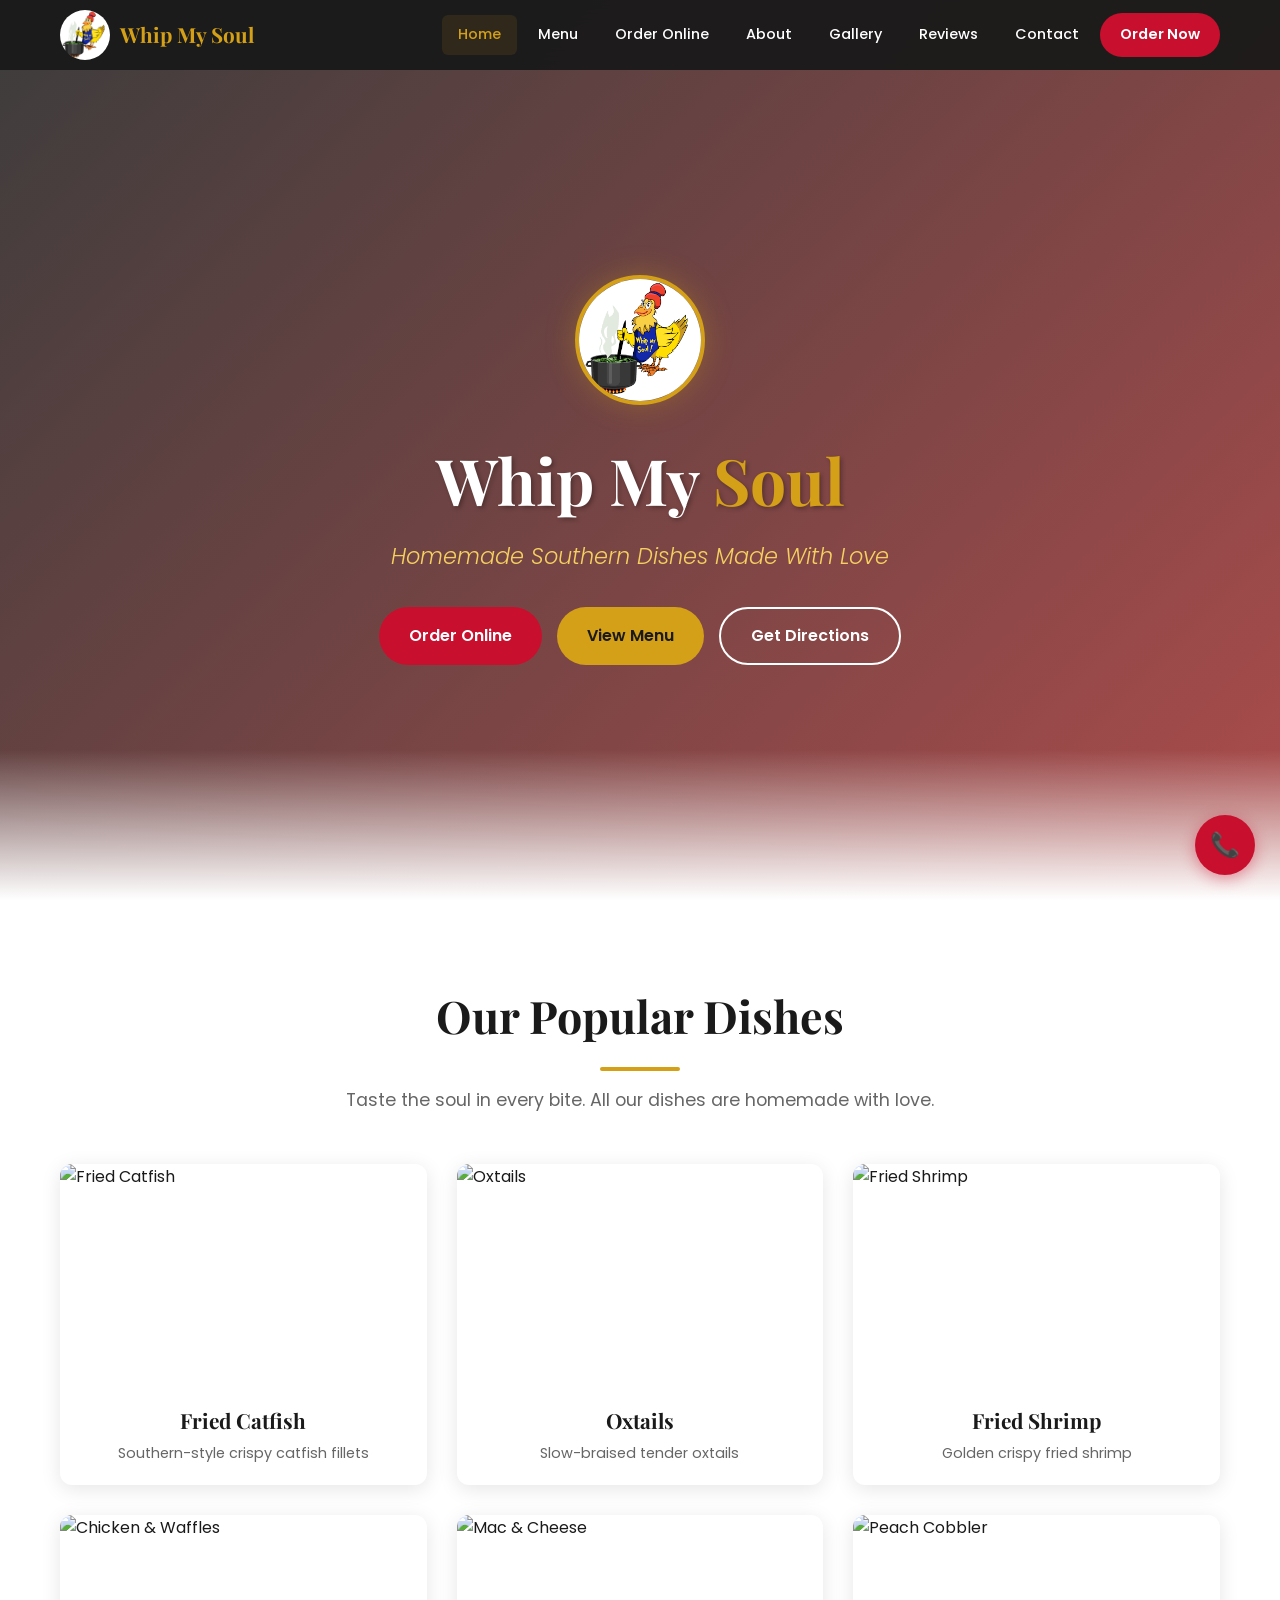
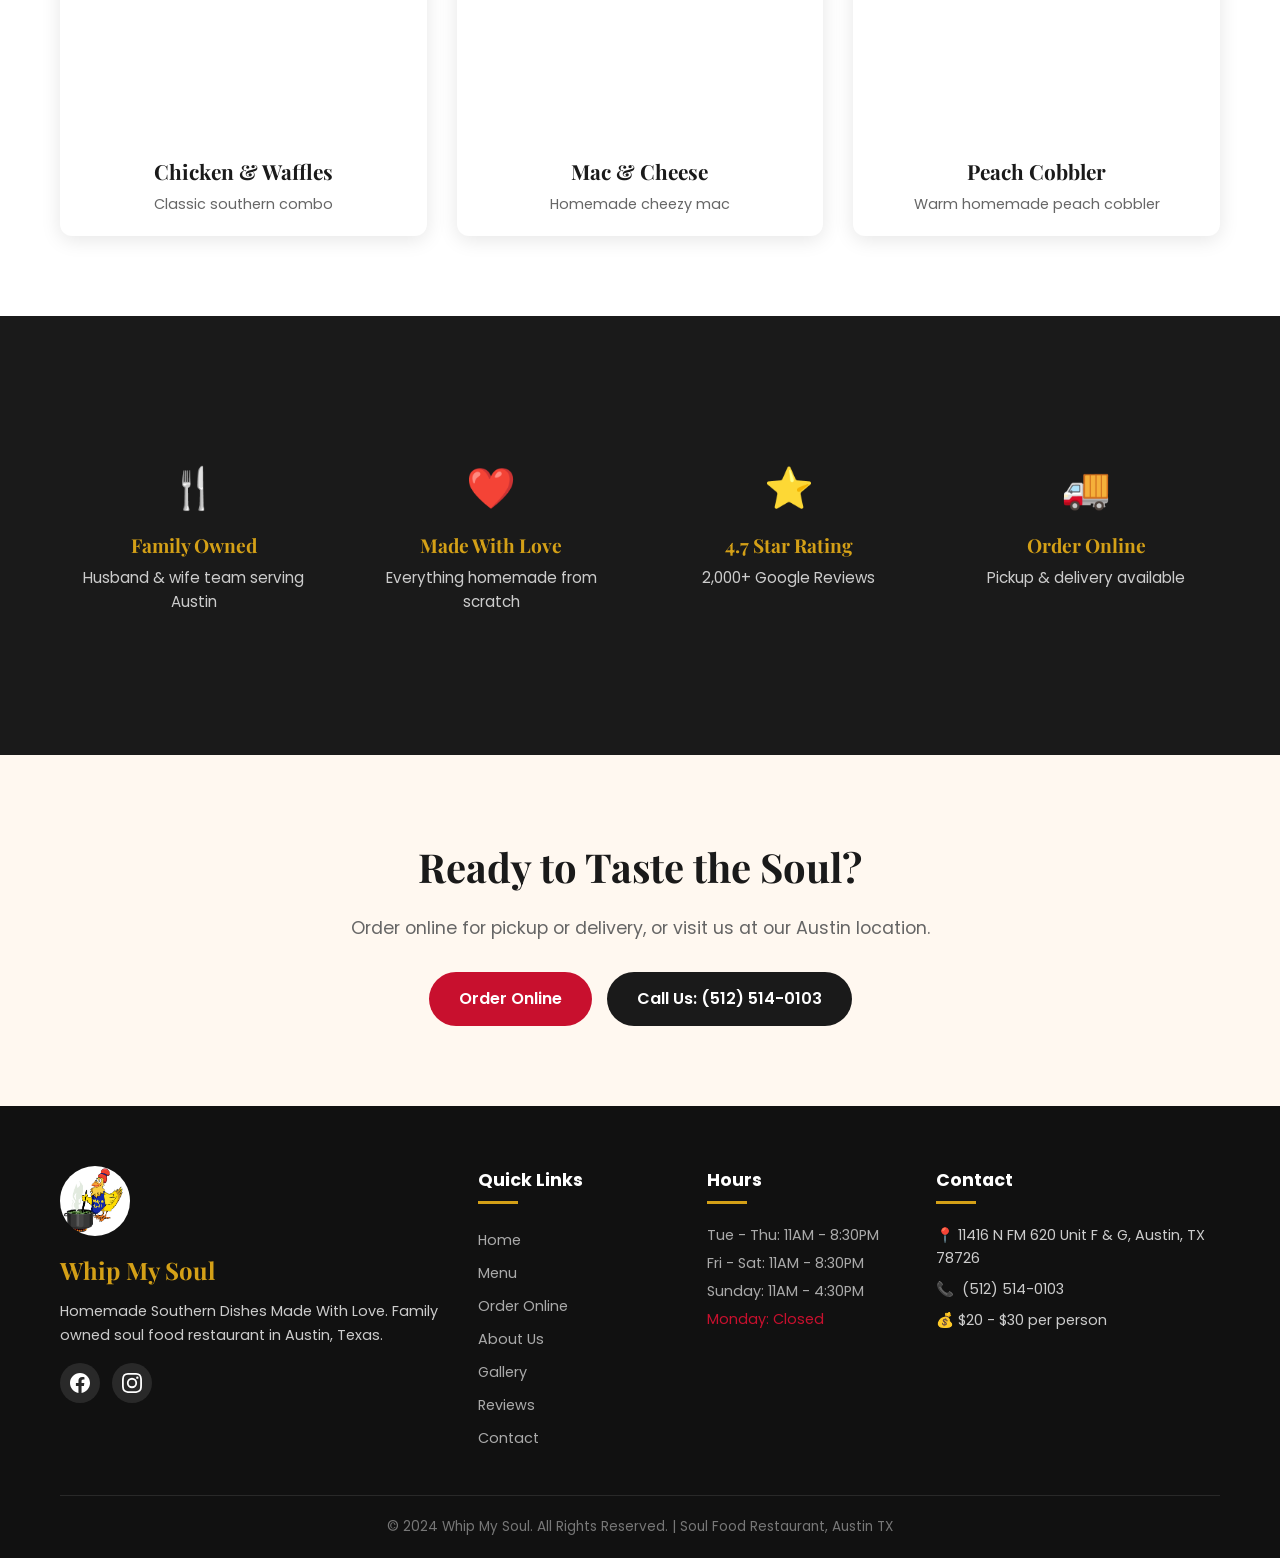
==== index.html @ dd16f3d1 "feat: Complete Whip My Soul restaurant website - Home page with hero section, popular dishes, CTAs -" ====
<!DOCTYPE html>
<html lang="en">
<head>
  <meta charset="UTF-8">
  <meta name="viewport" content="width=device-width, initial-scale=1.0">
  <meta name="description" content="Whip My Soul - Homemade Southern Dishes Made With Love. Family owned soul food restaurant in Austin, TX. Catfish, fried chicken, oxtails, and more.">
  <meta name="keywords" content="soul food, Austin TX, southern food, catfish, fried chicken, oxtails, restaurant, comfort food">
  <meta name="author" content="Whip My Soul">
  <meta property="og:title" content="Whip My Soul - Soul Food Restaurant">
  <meta property="og:description" content="Homemade Southern Dishes Made With Love. Family owned soul food restaurant in Austin, TX.">
  <meta property="og:type" content="restaurant">
  <title>Whip My Soul | Homemade Southern Dishes Made With Love</title>
  <link rel="icon" type="image/png" href="favicon.png">
  <link href="https://fonts.googleapis.com/css2?family=Playfair+Display:wght@400;600;700&family=Poppins:wght@300;400;500;600;700&display=swap" rel="stylesheet">
  <link rel="stylesheet" href="css/style.css">
</head>
<body>

  <!-- Loading Screen -->
  <div class="loading-screen">
    <img src="images/logo.png" alt="Whip My Soul">
    <p>Whip My Soul</p>
  </div>

  <!-- Navigation -->
  <nav class="navbar">
    <div class="nav-container">
      <a href="index.html" class="nav-logo">
        <img src="images/logo.png" alt="Whip My Soul Logo">
        <span>Whip My Soul</span>
      </a>
      <div class="nav-links">
        <a href="index.html" class="active">Home</a>
        <a href="menu.html">Menu</a>
        <a href="order.html">Order Online</a>
        <a href="about.html">About</a>
        <a href="gallery.html">Gallery</a>
        <a href="reviews.html">Reviews</a>
        <a href="contact.html">Contact</a>
        <a href="order.html" class="nav-order-btn">Order Now</a>
      </div>
      <div class="mobile-toggle">
        <span></span>
        <span></span>
        <span></span>
      </div>
    </div>
  </nav>

  <!-- Hero Section -->
  <section class="hero">
    <div class="hero-content">
      <img src="images/logo.png" alt="Whip My Soul Logo" class="hero-logo">
      <h1>Whip My <span class="accent">Soul</span></h1>
      <p class="tagline">Homemade Southern Dishes Made With Love</p>
      <div class="hero-buttons">
        <a href="order.html" class="btn btn-primary">Order Online</a>
        <a href="menu.html" class="btn btn-gold">View Menu</a>
        <a href="https://maps.google.com/?q=11416+N+FM+620+Unit+F+and+G+Austin+TX+78726" target="_blank" rel="noopener" class="btn btn-outline">Get Directions</a>
      </div>
    </div>
  </section>

  <!-- Popular Dishes -->
  <section class="section">
    <div class="container">
      <div class="section-header">
        <h2>Our Popular Dishes</h2>
        <div class="divider"></div>
        <p>Taste the soul in every bite. All our dishes are homemade with love.</p>
      </div>
      <div class="dishes-grid">
        <div class="dish-card">
          <div class="dish-card-img-wrapper">
            <img src="https://images.unsplash.com/photo-1567620905732-2d1ec7ab7445?w=600&q=80" alt="Fried Catfish" class="dish-card-img">
          </div>
          <div class="dish-card-body">
            <h3>Fried Catfish</h3>
            <p>Southern-style crispy catfish fillets</p>
          </div>
        </div>
        <div class="dish-card">
          <div class="dish-card-img-wrapper">
            <img src="https://images.unsplash.com/photo-1544025162-d76694265947?w=600&q=80" alt="Oxtails" class="dish-card-img">
          </div>
          <div class="dish-card-body">
            <h3>Oxtails</h3>
            <p>Slow-braised tender oxtails</p>
          </div>
        </div>
        <div class="dish-card">
          <div class="dish-card-img-wrapper">
            <img src="https://images.unsplash.com/photo-1565680018434-b513d5e5fd47?w=600&q=80" alt="Fried Shrimp" class="dish-card-img">
          </div>
          <div class="dish-card-body">
            <h3>Fried Shrimp</h3>
            <p>Golden crispy fried shrimp</p>
          </div>
        </div>
        <div class="dish-card">
          <div class="dish-card-img-wrapper">
            <img src="https://images.unsplash.com/photo-1562967914-608f82629710?w=600&q=80" alt="Chicken & Waffles" class="dish-card-img">
          </div>
          <div class="dish-card-body">
            <h3>Chicken & Waffles</h3>
            <p>Classic southern combo</p>
          </div>
        </div>
        <div class="dish-card">
          <div class="dish-card-img-wrapper">
            <img src="https://images.unsplash.com/photo-1598515214211-89d3c73ae83b?w=600&q=80" alt="Mac & Cheese" class="dish-card-img">
          </div>
          <div class="dish-card-body">
            <h3>Mac & Cheese</h3>
            <p>Homemade cheezy mac</p>
          </div>
        </div>
        <div class="dish-card">
          <div class="dish-card-img-wrapper">
            <img src="https://images.unsplash.com/photo-1568571780765-9276ac8b75a2?w=600&q=80" alt="Peach Cobbler" class="dish-card-img">
          </div>
          <div class="dish-card-body">
            <h3>Peach Cobbler</h3>
            <p>Warm homemade peach cobbler</p>
          </div>
        </div>
      </div>
    </div>
  </section>

  <!-- Info Bar -->
  <section class="section section-dark">
    <div class="container">
      <div class="info-bar">
        <div class="info-item">
          <div class="icon">&#127860;</div>
          <h3>Family Owned</h3>
          <p>Husband & wife team serving Austin</p>
        </div>
        <div class="info-item">
          <div class="icon">&#10084;&#65039;</div>
          <h3>Made With Love</h3>
          <p>Everything homemade from scratch</p>
        </div>
        <div class="info-item">
          <div class="icon">&#11088;</div>
          <h3>4.7 Star Rating</h3>
          <p>2,000+ Google Reviews</p>
        </div>
        <div class="info-item">
          <div class="icon">&#128666;</div>
          <h3>Order Online</h3>
          <p>Pickup & delivery available</p>
        </div>
      </div>
    </div>
  </section>

  <!-- CTA Section -->
  <section class="section section-cream" style="text-align: center;">
    <div class="container">
      <h2 style="font-family: var(--font-heading); font-size: 2.5rem; margin-bottom: 15px;">Ready to Taste the Soul?</h2>
      <p style="color: var(--gray); font-size: 1.1rem; margin-bottom: 30px; max-width: 600px; margin-left:auto; margin-right:auto;">Order online for pickup or delivery, or visit us at our Austin location.</p>
      <div style="display: flex; gap: 15px; justify-content: center; flex-wrap: wrap;">
        <a href="order.html" class="btn btn-primary">Order Online</a>
        <a href="tel:+15125140103" class="btn btn-dark">Call Us: (512) 514-0103</a>
      </div>
    </div>
  </section>

  <!-- Footer -->
  <footer class="footer">
    <div class="container">
      <div class="footer-grid">
        <div class="footer-brand">
          <img src="images/logo.png" alt="Whip My Soul Logo">
          <h3>Whip My Soul</h3>
          <p>Homemade Southern Dishes Made With Love. Family owned soul food restaurant in Austin, Texas.</p>
          <div class="social-links">
            <a href="https://facebook.com" target="_blank" rel="noopener" aria-label="Facebook">
              <svg width="20" height="20" viewBox="0 0 24 24" fill="currentColor"><path d="M24 12.073c0-6.627-5.373-12-12-12s-12 5.373-12 12c0 5.99 4.388 10.954 10.125 11.854v-8.385H7.078v-3.47h3.047V9.43c0-3.007 1.792-4.669 4.533-4.669 1.312 0 2.686.235 2.686.235v2.953H15.83c-1.491 0-1.956.925-1.956 1.874v2.25h3.328l-.532 3.47h-2.796v8.385C19.612 23.027 24 18.062 24 12.073z"/></svg>
            </a>
            <a href="https://instagram.com" target="_blank" rel="noopener" aria-label="Instagram">
              <svg width="20" height="20" viewBox="0 0 24 24" fill="currentColor"><path d="M12 2.163c3.204 0 3.584.012 4.85.07 3.252.148 4.771 1.691 4.919 4.919.058 1.265.069 1.645.069 4.849 0 3.205-.012 3.584-.069 4.849-.149 3.225-1.664 4.771-4.919 4.919-1.266.058-1.644.07-4.85.07-3.204 0-3.584-.012-4.849-.07-3.26-.149-4.771-1.699-4.919-4.92-.058-1.265-.07-1.644-.07-4.849 0-3.204.013-3.583.07-4.849.149-3.227 1.664-4.771 4.919-4.919 1.266-.057 1.645-.069 4.849-.069zM12 0C8.741 0 8.333.014 7.053.072 2.695.272.273 2.69.073 7.052.014 8.333 0 8.741 0 12c0 3.259.014 3.668.072 4.948.2 4.358 2.618 6.78 6.98 6.98C8.333 23.986 8.741 24 12 24c3.259 0 3.668-.014 4.948-.072 4.354-.2 6.782-2.618 6.979-6.98.059-1.28.073-1.689.073-4.948 0-3.259-.014-3.667-.072-4.947-.196-4.354-2.617-6.78-6.979-6.98C15.668.014 15.259 0 12 0zm0 5.838a6.162 6.162 0 100 12.324 6.162 6.162 0 000-12.324zM12 16a4 4 0 110-8 4 4 0 010 8zm6.406-11.845a1.44 1.44 0 100 2.881 1.44 1.44 0 000-2.881z"/></svg>
            </a>
          </div>
        </div>
        <div>
          <h4>Quick Links</h4>
          <div class="footer-links">
            <a href="index.html">Home</a>
            <a href="menu.html">Menu</a>
            <a href="order.html">Order Online</a>
            <a href="about.html">About Us</a>
            <a href="gallery.html">Gallery</a>
            <a href="reviews.html">Reviews</a>
            <a href="contact.html">Contact</a>
          </div>
        </div>
        <div>
          <h4>Hours</h4>
          <div class="footer-links">
            <p style="color:#aaa;font-size:0.9rem;margin-bottom:5px;">Tue - Thu: 11AM - 8:30PM</p>
            <p style="color:#aaa;font-size:0.9rem;margin-bottom:5px;">Fri - Sat: 11AM - 8:30PM</p>
            <p style="color:#aaa;font-size:0.9rem;margin-bottom:5px;">Sunday: 11AM - 4:30PM</p>
            <p style="color:var(--primary);font-size:0.9rem;">Monday: Closed</p>
          </div>
        </div>
        <div class="footer-contact">
          <h4>Contact</h4>
          <p>&#128205; 11416 N FM 620 Unit F &amp; G, Austin, TX 78726</p>
          <p>&#128222; <a href="tel:+15125140103">(512) 514-0103</a></p>
          <p>&#128176; $20 - $30 per person</p>
        </div>
      </div>
      <div class="footer-bottom">
        <p>&copy; 2024 Whip My Soul. All Rights Reserved. | Soul Food Restaurant, Austin TX</p>
      </div>
    </div>
  </footer>

  <!-- Click to Call -->
  <a href="tel:+15125140103" class="click-to-call" aria-label="Call us">
    &#128222;
  </a>

  <script src="js/main.js"></script>
</body>
</html>
---- css/style.css ----
/* ===== CSS Variables ===== */
:root {
  --primary: #C8102E;
  --primary-dark: #8B0000;
  --gold: #D4A017;
  --gold-light: #F5D060;
  --dark: #1a1a1a;
  --dark-bg: #111;
  --cream: #FFF8F0;
  --white: #ffffff;
  --gray: #666;
  --gray-light: #f5f5f5;
  --shadow: 0 4px 20px rgba(0,0,0,0.1);
  --shadow-lg: 0 8px 40px rgba(0,0,0,0.15);
  --radius: 12px;
  --transition: all 0.3s ease;
  --font-heading: 'Playfair Display', Georgia, serif;
  --font-body: 'Poppins', Arial, sans-serif;
}

/* ===== Reset ===== */
*, *::before, *::after {
  margin: 0;
  padding: 0;
  box-sizing: border-box;
}

html {
  scroll-behavior: smooth;
  font-size: 16px;
}

body {
  font-family: var(--font-body);
  color: var(--dark);
  background: var(--white);
  line-height: 1.6;
  overflow-x: hidden;
}

a {
  text-decoration: none;
  color: inherit;
  transition: var(--transition);
}

ul { list-style: none; }
img { max-width: 100%; height: auto; display: block; }

.container {
  max-width: 1200px;
  margin: 0 auto;
  padding: 0 20px;
}

/* ===== Loading Screen ===== */
.loading-screen {
  position: fixed;
  top: 0; left: 0;
  width: 100%; height: 100%;
  background: var(--dark);
  display: flex;
  flex-direction: column;
  align-items: center;
  justify-content: center;
  z-index: 10000;
  transition: opacity 0.5s ease, visibility 0.5s ease;
}

.loading-screen.hidden {
  opacity: 0;
  visibility: hidden;
}

.loading-screen img {
  width: 120px;
  height: 120px;
  object-fit: contain;
  animation: pulse 1.5s ease-in-out infinite;
  border-radius: 50%;
}

.loading-screen p {
  color: var(--gold);
  font-family: var(--font-heading);
  font-size: 1.5rem;
  margin-top: 1rem;
}

@keyframes pulse {
  0%, 100% { transform: scale(1); opacity: 1; }
  50% { transform: scale(1.1); opacity: 0.8; }
}

/* ===== Navigation ===== */
.navbar {
  position: fixed;
  top: 0; left: 0;
  width: 100%;
  z-index: 1000;
  background: rgba(26, 26, 26, 0.95);
  backdrop-filter: blur(10px);
  padding: 0;
  transition: var(--transition);
}

.navbar.scrolled {
  box-shadow: 0 2px 20px rgba(0,0,0,0.3);
}

.nav-container {
  max-width: 1200px;
  margin: 0 auto;
  padding: 0 20px;
  display: flex;
  align-items: center;
  justify-content: space-between;
  height: 70px;
}

.nav-logo {
  display: flex;
  align-items: center;
  gap: 10px;
}

.nav-logo img {
  width: 50px;
  height: 50px;
  border-radius: 50%;
  object-fit: cover;
}

.nav-logo span {
  font-family: var(--font-heading);
  font-size: 1.3rem;
  color: var(--gold);
  font-weight: 700;
}

.nav-links {
  display: flex;
  align-items: center;
  gap: 5px;
}

.nav-links a {
  color: var(--white);
  padding: 8px 16px;
  font-size: 0.9rem;
  font-weight: 500;
  border-radius: 6px;
  transition: var(--transition);
}

.nav-links a:hover,
.nav-links a.active {
  color: var(--gold);
  background: rgba(212, 160, 23, 0.1);
}

.nav-order-btn {
  background: var(--primary) !important;
  color: var(--white) !important;
  padding: 10px 20px !important;
  border-radius: 25px !important;
  font-weight: 600 !important;
}

.nav-order-btn:hover {
  background: var(--primary-dark) !important;
  transform: translateY(-2px);
}

.mobile-toggle {
  display: none;
  flex-direction: column;
  gap: 5px;
  cursor: pointer;
  padding: 5px;
  z-index: 1001;
}

.mobile-toggle span {
  width: 25px;
  height: 3px;
  background: var(--white);
  border-radius: 3px;
  transition: var(--transition);
}

.mobile-toggle.active span:nth-child(1) {
  transform: rotate(45deg) translate(5px, 6px);
}

.mobile-toggle.active span:nth-child(2) {
  opacity: 0;
}

.mobile-toggle.active span:nth-child(3) {
  transform: rotate(-45deg) translate(5px, -6px);
}

/* ===== Hero Section ===== */
.hero {
  position: relative;
  min-height: 100vh;
  display: flex;
  align-items: center;
  justify-content: center;
  text-align: center;
  background: linear-gradient(135deg, rgba(26,26,26,0.85) 0%, rgba(139,0,0,0.7) 100%),
    url('https://images.unsplash.com/photo-1504674900247-0877df9cc836?w=1920&q=80') center/cover no-repeat;
  color: var(--white);
  padding: 120px 20px 80px;
}

.hero::before {
  content: '';
  position: absolute;
  bottom: 0; left: 0;
  width: 100%; height: 150px;
  background: linear-gradient(transparent, var(--white));
}

.hero-content {
  position: relative;
  z-index: 1;
  max-width: 800px;
}

.hero-logo {
  width: 130px;
  height: 130px;
  border-radius: 50%;
  object-fit: cover;
  margin: 0 auto 1.5rem;
  border: 4px solid var(--gold);
  box-shadow: 0 0 30px rgba(212, 160, 23, 0.3);
}

.hero h1 {
  font-family: var(--font-heading);
  font-size: 4rem;
  font-weight: 700;
  margin-bottom: 0.5rem;
  text-shadow: 2px 2px 4px rgba(0,0,0,0.3);
}

.hero h1 .accent {
  color: var(--gold);
}

.hero .tagline {
  font-size: 1.4rem;
  color: var(--gold-light);
  font-style: italic;
  margin-bottom: 2rem;
  font-weight: 300;
}

.hero-buttons {
  display: flex;
  gap: 15px;
  justify-content: center;
  flex-wrap: wrap;
}

/* ===== Buttons ===== */
.btn {
  display: inline-flex;
  align-items: center;
  gap: 8px;
  padding: 14px 30px;
  border-radius: 50px;
  font-weight: 600;
  font-size: 1rem;
  cursor: pointer;
  transition: var(--transition);
  border: none;
  font-family: var(--font-body);
}

.btn-primary {
  background: var(--primary);
  color: var(--white);
}

.btn-primary:hover {
  background: var(--primary-dark);
  transform: translateY(-3px);
  box-shadow: 0 6px 20px rgba(200, 16, 46, 0.4);
}

.btn-gold {
  background: var(--gold);
  color: var(--dark);
}

.btn-gold:hover {
  background: var(--gold-light);
  transform: translateY(-3px);
  box-shadow: 0 6px 20px rgba(212, 160, 23, 0.4);
}

.btn-outline {
  background: transparent;
  color: var(--white);
  border: 2px solid var(--white);
}

.btn-outline:hover {
  background: var(--white);
  color: var(--dark);
  transform: translateY(-3px);
}

.btn-dark {
  background: var(--dark);
  color: var(--white);
}

.btn-dark:hover {
  background: #333;
  transform: translateY(-3px);
}

/* ===== Section Styles ===== */
.section {
  padding: 80px 0;
}

.section-dark {
  background: var(--dark);
  color: var(--white);
}

.section-cream {
  background: var(--cream);
}

.section-header {
  text-align: center;
  margin-bottom: 50px;
}

.section-header h2 {
  font-family: var(--font-heading);
  font-size: 2.8rem;
  margin-bottom: 0.5rem;
  color: var(--dark);
}

.section-dark .section-header h2 {
  color: var(--white);
}

.section-header .divider {
  width: 80px;
  height: 4px;
  background: var(--gold);
  margin: 15px auto;
  border-radius: 2px;
}

.section-header p {
  color: var(--gray);
  font-size: 1.1rem;
  max-width: 600px;
  margin: 0 auto;
}

.section-dark .section-header p {
  color: #aaa;
}

/* ===== Popular Dishes ===== */
.dishes-grid {
  display: grid;
  grid-template-columns: repeat(3, 1fr);
  gap: 30px;
}

.dish-card {
  background: var(--white);
  border-radius: var(--radius);
  overflow: hidden;
  box-shadow: var(--shadow);
  transition: var(--transition);
  cursor: pointer;
}

.dish-card:hover {
  transform: translateY(-10px);
  box-shadow: var(--shadow-lg);
}

.dish-card-img {
  width: 100%;
  height: 220px;
  object-fit: cover;
  transition: var(--transition);
}

.dish-card:hover .dish-card-img {
  transform: scale(1.05);
}

.dish-card-img-wrapper {
  overflow: hidden;
  position: relative;
}

.dish-card-body {
  padding: 20px;
  text-align: center;
}

.dish-card-body h3 {
  font-family: var(--font-heading);
  font-size: 1.3rem;
  margin-bottom: 5px;
}

.dish-card-body p {
  color: var(--gray);
  font-size: 0.9rem;
}

/* ===== Info Bar ===== */
.info-bar {
  display: grid;
  grid-template-columns: repeat(4, 1fr);
  gap: 30px;
  padding: 60px 0;
}

.info-item {
  text-align: center;
}

.info-item .icon {
  font-size: 2.5rem;
  margin-bottom: 10px;
}

.info-item h3 {
  font-family: var(--font-heading);
  font-size: 1.2rem;
  margin-bottom: 5px;
  color: var(--gold);
}

.info-item p {
  font-size: 0.95rem;
  color: #ccc;
}

/* ===== Menu Page ===== */
.page-hero {
  background: linear-gradient(135deg, rgba(26,26,26,0.9), rgba(139,0,0,0.8)),
    url('https://images.unsplash.com/photo-1555939594-58d7cb561ad1?w=1920&q=80') center/cover no-repeat;
  color: var(--white);
  text-align: center;
  padding: 140px 20px 80px;
}

.page-hero h1 {
  font-family: var(--font-heading);
  font-size: 3.5rem;
  margin-bottom: 0.5rem;
}

.page-hero p {
  font-size: 1.2rem;
  color: var(--gold-light);
}

.menu-section {
  margin-bottom: 50px;
}

.menu-section-title {
  font-family: var(--font-heading);
  font-size: 2rem;
  color: var(--primary);
  margin-bottom: 25px;
  padding-bottom: 10px;
  border-bottom: 3px solid var(--gold);
  display: inline-block;
}

.menu-grid {
  display: grid;
  grid-template-columns: repeat(2, 1fr);
  gap: 20px;
}

.menu-item {
  display: flex;
  justify-content: space-between;
  align-items: center;
  padding: 18px 22px;
  background: var(--white);
  border-radius: var(--radius);
  box-shadow: var(--shadow);
  transition: var(--transition);
}

.menu-item:hover {
  transform: translateX(5px);
  box-shadow: var(--shadow-lg);
  border-left: 4px solid var(--gold);
}

.menu-item-info h4 {
  font-size: 1.05rem;
  margin-bottom: 3px;
}

.menu-item-info p {
  color: var(--gray);
  font-size: 0.85rem;
}

.menu-item-price {
  font-family: var(--font-heading);
  font-size: 1.3rem;
  color: var(--primary);
  font-weight: 700;
  white-space: nowrap;
  margin-left: 15px;
}

/* ===== Order Page ===== */
.order-options {
  display: grid;
  grid-template-columns: repeat(2, 1fr);
  gap: 30px;
  margin-bottom: 60px;
}

.order-type-card {
  background: var(--white);
  border-radius: var(--radius);
  padding: 40px;
  text-align: center;
  box-shadow: var(--shadow);
  transition: var(--transition);
  border: 3px solid transparent;
}

.order-type-card:hover {
  border-color: var(--gold);
  transform: translateY(-5px);
}

.order-type-card .icon {
  font-size: 3rem;
  margin-bottom: 15px;
}

.order-type-card h3 {
  font-family: var(--font-heading);
  font-size: 1.5rem;
  margin-bottom: 10px;
}

.order-type-card p {
  color: var(--gray);
  margin-bottom: 20px;
}

.delivery-platforms {
  display: grid;
  grid-template-columns: repeat(2, 1fr);
  gap: 25px;
}

.platform-card {
  background: var(--white);
  border-radius: var(--radius);
  padding: 30px;
  text-align: center;
  box-shadow: var(--shadow);
  transition: var(--transition);
  border: 2px solid var(--gray-light);
}

.platform-card:hover {
  border-color: var(--primary);
  transform: translateY(-8px);
  box-shadow: var(--shadow-lg);
}

.platform-card h3 {
  font-size: 1.4rem;
  margin-bottom: 10px;
  font-weight: 700;
}

.platform-card p {
  color: var(--gray);
  margin-bottom: 20px;
  font-size: 0.9rem;
}

/* ===== About Page ===== */
.about-content {
  display: grid;
  grid-template-columns: 1fr 1fr;
  gap: 60px;
  align-items: center;
}

.about-text h3 {
  font-family: var(--font-heading);
  font-size: 1.8rem;
  margin-bottom: 1rem;
  color: var(--primary);
}

.about-text p {
  color: var(--gray);
  margin-bottom: 1rem;
  font-size: 1.05rem;
  line-height: 1.8;
}

.about-image {
  border-radius: var(--radius);
  overflow: hidden;
  box-shadow: var(--shadow-lg);
}

.about-image img {
  width: 100%;
  height: 400px;
  object-fit: cover;
}

.about-values {
  display: grid;
  grid-template-columns: repeat(3, 1fr);
  gap: 30px;
  margin-top: 40px;
}

.value-card {
  text-align: center;
  padding: 30px 20px;
  background: var(--white);
  border-radius: var(--radius);
  box-shadow: var(--shadow);
}

.value-card .icon {
  font-size: 2.5rem;
  margin-bottom: 15px;
}

.value-card h4 {
  font-family: var(--font-heading);
  font-size: 1.2rem;
  margin-bottom: 10px;
}

.value-card p {
  color: var(--gray);
  font-size: 0.9rem;
}

/* ===== Gallery Page ===== */
.gallery-grid {
  display: grid;
  grid-template-columns: repeat(3, 1fr);
  gap: 20px;
}

.gallery-item {
  border-radius: var(--radius);
  overflow: hidden;
  cursor: pointer;
  position: relative;
  aspect-ratio: 1;
}

.gallery-item img {
  width: 100%;
  height: 100%;
  object-fit: cover;
  transition: var(--transition);
}

.gallery-item:hover img {
  transform: scale(1.1);
}

.gallery-item::after {
  content: '🔍';
  position: absolute;
  top: 50%; left: 50%;
  transform: translate(-50%, -50%) scale(0);
  font-size: 2rem;
  transition: var(--transition);
  background: rgba(0,0,0,0.5);
  width: 60px; height: 60px;
  border-radius: 50%;
  display: flex;
  align-items: center;
  justify-content: center;
}

.gallery-item:hover::after {
  transform: translate(-50%, -50%) scale(1);
}

/* Gallery Lightbox */
.lightbox {
  display: none;
  position: fixed;
  top: 0; left: 0;
  width: 100%; height: 100%;
  background: rgba(0,0,0,0.9);
  z-index: 10000;
  align-items: center;
  justify-content: center;
}

.lightbox.active {
  display: flex;
}

.lightbox img {
  max-width: 90%;
  max-height: 90%;
  border-radius: var(--radius);
}

.lightbox-close {
  position: absolute;
  top: 20px; right: 30px;
  color: var(--white);
  font-size: 2rem;
  cursor: pointer;
  background: none;
  border: none;
  padding: 10px;
}

/* ===== Reviews Page ===== */
.reviews-summary {
  text-align: center;
  margin-bottom: 50px;
  padding: 40px;
  background: var(--white);
  border-radius: var(--radius);
  box-shadow: var(--shadow);
}

.reviews-summary .rating-number {
  font-family: var(--font-heading);
  font-size: 4rem;
  color: var(--primary);
  font-weight: 700;
}

.stars {
  color: var(--gold);
  font-size: 1.5rem;
  margin: 10px 0;
}

.reviews-summary .review-count {
  color: var(--gray);
  font-size: 1.1rem;
}

.reviews-grid {
  display: grid;
  grid-template-columns: repeat(3, 1fr);
  gap: 25px;
}

.review-card {
  background: var(--white);
  border-radius: var(--radius);
  padding: 25px;
  box-shadow: var(--shadow);
  transition: var(--transition);
}

.review-card:hover {
  transform: translateY(-5px);
  box-shadow: var(--shadow-lg);
}

.review-header {
  display: flex;
  align-items: center;
  gap: 12px;
  margin-bottom: 12px;
}

.review-avatar {
  width: 45px; height: 45px;
  border-radius: 50%;
  background: var(--gold);
  display: flex;
  align-items: center;
  justify-content: center;
  font-weight: 700;
  color: var(--dark);
  font-size: 1.1rem;
}

.review-name {
  font-weight: 600;
}

.review-date {
  color: var(--gray);
  font-size: 0.8rem;
}

.review-stars {
  color: var(--gold);
  margin-bottom: 10px;
}

.review-text {
  color: #555;
  font-size: 0.95rem;
  line-height: 1.6;
}

/* ===== Contact Page ===== */
.contact-grid {
  display: grid;
  grid-template-columns: 1fr 1fr;
  gap: 40px;
}

.contact-info-card {
  background: var(--white);
  border-radius: var(--radius);
  padding: 30px;
  box-shadow: var(--shadow);
  margin-bottom: 20px;
}

.contact-info-card .icon {
  font-size: 2rem;
  margin-bottom: 10px;
}

.contact-info-card h3 {
  font-family: var(--font-heading);
  font-size: 1.3rem;
  margin-bottom: 10px;
}

.contact-info-card p,
.contact-info-card a {
  color: var(--gray);
  font-size: 1rem;
  line-height: 1.8;
}

.contact-info-card a:hover {
  color: var(--primary);
}

.contact-map {
  border-radius: var(--radius);
  overflow: hidden;
  box-shadow: var(--shadow);
  height: 100%;
  min-height: 400px;
}

.contact-map iframe {
  width: 100%;
  height: 100%;
  border: 0;
  min-height: 400px;
}

.hours-table {
  width: 100%;
  border-collapse: collapse;
}

.hours-table tr {
  border-bottom: 1px solid #eee;
}

.hours-table td {
  padding: 10px 0;
  font-size: 0.95rem;
}

.hours-table td:first-child {
  font-weight: 600;
}

.hours-table td:last-child {
  text-align: right;
  color: var(--gray);
}

.hours-table .closed {
  color: var(--primary);
}

/* ===== Click to Call ===== */
.click-to-call {
  position: fixed;
  bottom: 25px;
  right: 25px;
  width: 60px;
  height: 60px;
  background: var(--primary);
  color: var(--white);
  border-radius: 50%;
  display: flex;
  align-items: center;
  justify-content: center;
  font-size: 1.5rem;
  box-shadow: 0 4px 15px rgba(200, 16, 46, 0.4);
  z-index: 999;
  transition: var(--transition);
  cursor: pointer;
}

.click-to-call:hover {
  transform: scale(1.1);
  box-shadow: 0 6px 25px rgba(200, 16, 46, 0.6);
}

/* ===== Footer ===== */
.footer {
  background: var(--dark-bg);
  color: #ccc;
  padding: 60px 0 20px;
}

.footer-grid {
  display: grid;
  grid-template-columns: 2fr 1fr 1fr 1.5fr;
  gap: 40px;
  margin-bottom: 40px;
}

.footer-brand img {
  width: 70px;
  height: 70px;
  border-radius: 50%;
  object-fit: cover;
  margin-bottom: 15px;
}

.footer-brand h3 {
  font-family: var(--font-heading);
  font-size: 1.5rem;
  color: var(--gold);
  margin-bottom: 10px;
}

.footer-brand p {
  font-size: 0.9rem;
  line-height: 1.7;
}

.footer h4 {
  color: var(--white);
  font-size: 1.1rem;
  margin-bottom: 20px;
  position: relative;
  padding-bottom: 10px;
}

.footer h4::after {
  content: '';
  position: absolute;
  bottom: 0; left: 0;
  width: 40px; height: 3px;
  background: var(--gold);
}

.footer-links a {
  display: block;
  color: #aaa;
  padding: 5px 0;
  font-size: 0.9rem;
}

.footer-links a:hover {
  color: var(--gold);
  padding-left: 5px;
}

.footer-contact p {
  font-size: 0.9rem;
  margin-bottom: 8px;
  display: flex;
  align-items: flex-start;
  gap: 8px;
}

.social-links {
  display: flex;
  gap: 12px;
  margin-top: 15px;
}

.social-links a {
  width: 40px;
  height: 40px;
  border-radius: 50%;
  background: rgba(255,255,255,0.1);
  display: flex;
  align-items: center;
  justify-content: center;
  color: var(--white);
  font-size: 1.1rem;
  transition: var(--transition);
}

.social-links a:hover {
  background: var(--gold);
  color: var(--dark);
  transform: translateY(-3px);
}

.footer-bottom {
  border-top: 1px solid rgba(255,255,255,0.1);
  padding-top: 20px;
  text-align: center;
  font-size: 0.85rem;
  color: #777;
}

/* ===== Admin Dashboard ===== */
.admin-layout {
  display: flex;
  min-height: 100vh;
  padding-top: 70px;
}

.admin-sidebar {
  width: 260px;
  background: var(--dark);
  padding: 30px 20px;
  position: fixed;
  top: 70px;
  left: 0;
  bottom: 0;
  overflow-y: auto;
}

.admin-sidebar h3 {
  color: var(--gold);
  font-family: var(--font-heading);
  font-size: 1.2rem;
  margin-bottom: 25px;
  padding-bottom: 15px;
  border-bottom: 2px solid rgba(255,255,255,0.1);
}

.admin-sidebar a {
  display: flex;
  align-items: center;
  gap: 10px;
  color: #aaa;
  padding: 12px 15px;
  border-radius: 8px;
  font-size: 0.95rem;
  margin-bottom: 5px;
  transition: var(--transition);
}

.admin-sidebar a:hover,
.admin-sidebar a.active {
  color: var(--white);
  background: rgba(212, 160, 23, 0.15);
}

.admin-main {
  flex: 1;
  margin-left: 260px;
  padding: 30px;
  background: var(--gray-light);
  min-height: calc(100vh - 70px);
}

.admin-card {
  background: var(--white);
  border-radius: var(--radius);
  padding: 25px;
  box-shadow: var(--shadow);
  margin-bottom: 25px;
}

.admin-card h3 {
  font-family: var(--font-heading);
  font-size: 1.4rem;
  margin-bottom: 20px;
  color: var(--dark);
  padding-bottom: 15px;
  border-bottom: 2px solid var(--gray-light);
}

.admin-table {
  width: 100%;
  border-collapse: collapse;
}

.admin-table th {
  text-align: left;
  padding: 12px 15px;
  background: var(--gray-light);
  font-size: 0.85rem;
  text-transform: uppercase;
  letter-spacing: 1px;
  color: var(--gray);
}

.admin-table td {
  padding: 12px 15px;
  border-bottom: 1px solid #eee;
  font-size: 0.95rem;
}

.admin-table tr:hover {
  background: #fafafa;
}

.admin-btn {
  padding: 6px 14px;
  border: none;
  border-radius: 6px;
  cursor: pointer;
  font-size: 0.85rem;
  font-weight: 500;
  transition: var(--transition);
  margin-right: 5px;
}

.admin-btn-edit {
  background: var(--gold);
  color: var(--dark);
}

.admin-btn-delete {
  background: var(--primary);
  color: var(--white);
}

.admin-btn-add {
  background: var(--primary);
  color: var(--white);
  padding: 10px 20px;
  font-size: 0.95rem;
  border-radius: 8px;
}

.admin-form-group {
  margin-bottom: 20px;
}

.admin-form-group label {
  display: block;
  font-weight: 600;
  margin-bottom: 8px;
  font-size: 0.9rem;
}

.admin-form-group input,
.admin-form-group textarea,
.admin-form-group select {
  width: 100%;
  padding: 10px 15px;
  border: 2px solid #eee;
  border-radius: 8px;
  font-size: 0.95rem;
  font-family: var(--font-body);
  transition: var(--transition);
}

.admin-form-group input:focus,
.admin-form-group textarea:focus,
.admin-form-group select:focus {
  border-color: var(--gold);
  outline: none;
}

.admin-section {
  display: none;
}

.admin-section.active {
  display: block;
}

/* Admin Modal */
.admin-modal {
  display: none;
  position: fixed;
  top: 0; left: 0;
  width: 100%; height: 100%;
  background: rgba(0,0,0,0.5);
  z-index: 10000;
  align-items: center;
  justify-content: center;
}

.admin-modal.active {
  display: flex;
}

.admin-modal-content {
  background: var(--white);
  border-radius: var(--radius);
  padding: 30px;
  width: 90%;
  max-width: 500px;
  max-height: 80vh;
  overflow-y: auto;
}

.admin-modal-content h3 {
  margin-bottom: 20px;
}

.admin-stats {
  display: grid;
  grid-template-columns: repeat(4, 1fr);
  gap: 20px;
  margin-bottom: 30px;
}

.stat-card {
  background: var(--white);
  border-radius: var(--radius);
  padding: 20px;
  text-align: center;
  box-shadow: var(--shadow);
}

.stat-card .number {
  font-family: var(--font-heading);
  font-size: 2.5rem;
  color: var(--primary);
  font-weight: 700;
}

.stat-card .label {
  color: var(--gray);
  font-size: 0.85rem;
  margin-top: 5px;
}

/* ===== Responsive ===== */
@media (max-width: 1024px) {
  .dishes-grid { grid-template-columns: repeat(2, 1fr); }
  .reviews-grid { grid-template-columns: repeat(2, 1fr); }
  .footer-grid { grid-template-columns: repeat(2, 1fr); }
  .info-bar { grid-template-columns: repeat(2, 1fr); }
  .admin-stats { grid-template-columns: repeat(2, 1fr); }
}

@media (max-width: 768px) {
  .mobile-toggle { display: flex; }

  .nav-links {
    position: fixed;
    top: 0; right: -100%;
    width: 280px;
    height: 100vh;
    background: var(--dark);
    flex-direction: column;
    padding: 80px 30px 30px;
    gap: 5px;
    transition: right 0.3s ease;
    box-shadow: -5px 0 30px rgba(0,0,0,0.3);
  }

  .nav-links.active {
    right: 0;
  }

  .nav-links a {
    width: 100%;
    padding: 12px 15px;
    font-size: 1rem;
  }

  .hero h1 { font-size: 2.5rem; }
  .hero .tagline { font-size: 1.1rem; }
  .hero-logo { width: 100px; height: 100px; }

  .dishes-grid { grid-template-columns: 1fr; }
  .menu-grid { grid-template-columns: 1fr; }
  .order-options { grid-template-columns: 1fr; }
  .delivery-platforms { grid-template-columns: 1fr; }
  .about-content { grid-template-columns: 1fr; }
  .about-values { grid-template-columns: 1fr; }
  .gallery-grid { grid-template-columns: repeat(2, 1fr); }
  .reviews-grid { grid-template-columns: 1fr; }
  .contact-grid { grid-template-columns: 1fr; }
  .footer-grid { grid-template-columns: 1fr; }
  .info-bar { grid-template-columns: 1fr; }

  .page-hero h1 { font-size: 2.2rem; }
  .section-header h2 { font-size: 2rem; }

  .hero-buttons { flex-direction: column; align-items: center; }

  /* Admin responsive */
  .admin-sidebar {
    transform: translateX(-100%);
    z-index: 100;
    transition: var(--transition);
  }

  .admin-sidebar.active {
    transform: translateX(0);
  }

  .admin-main {
    margin-left: 0;
    padding: 20px;
  }

  .admin-stats { grid-template-columns: 1fr 1fr; }
}

@media (max-width: 480px) {
  .hero h1 { font-size: 2rem; }
  .gallery-grid { grid-template-columns: 1fr; }
  .admin-stats { grid-template-columns: 1fr; }
}
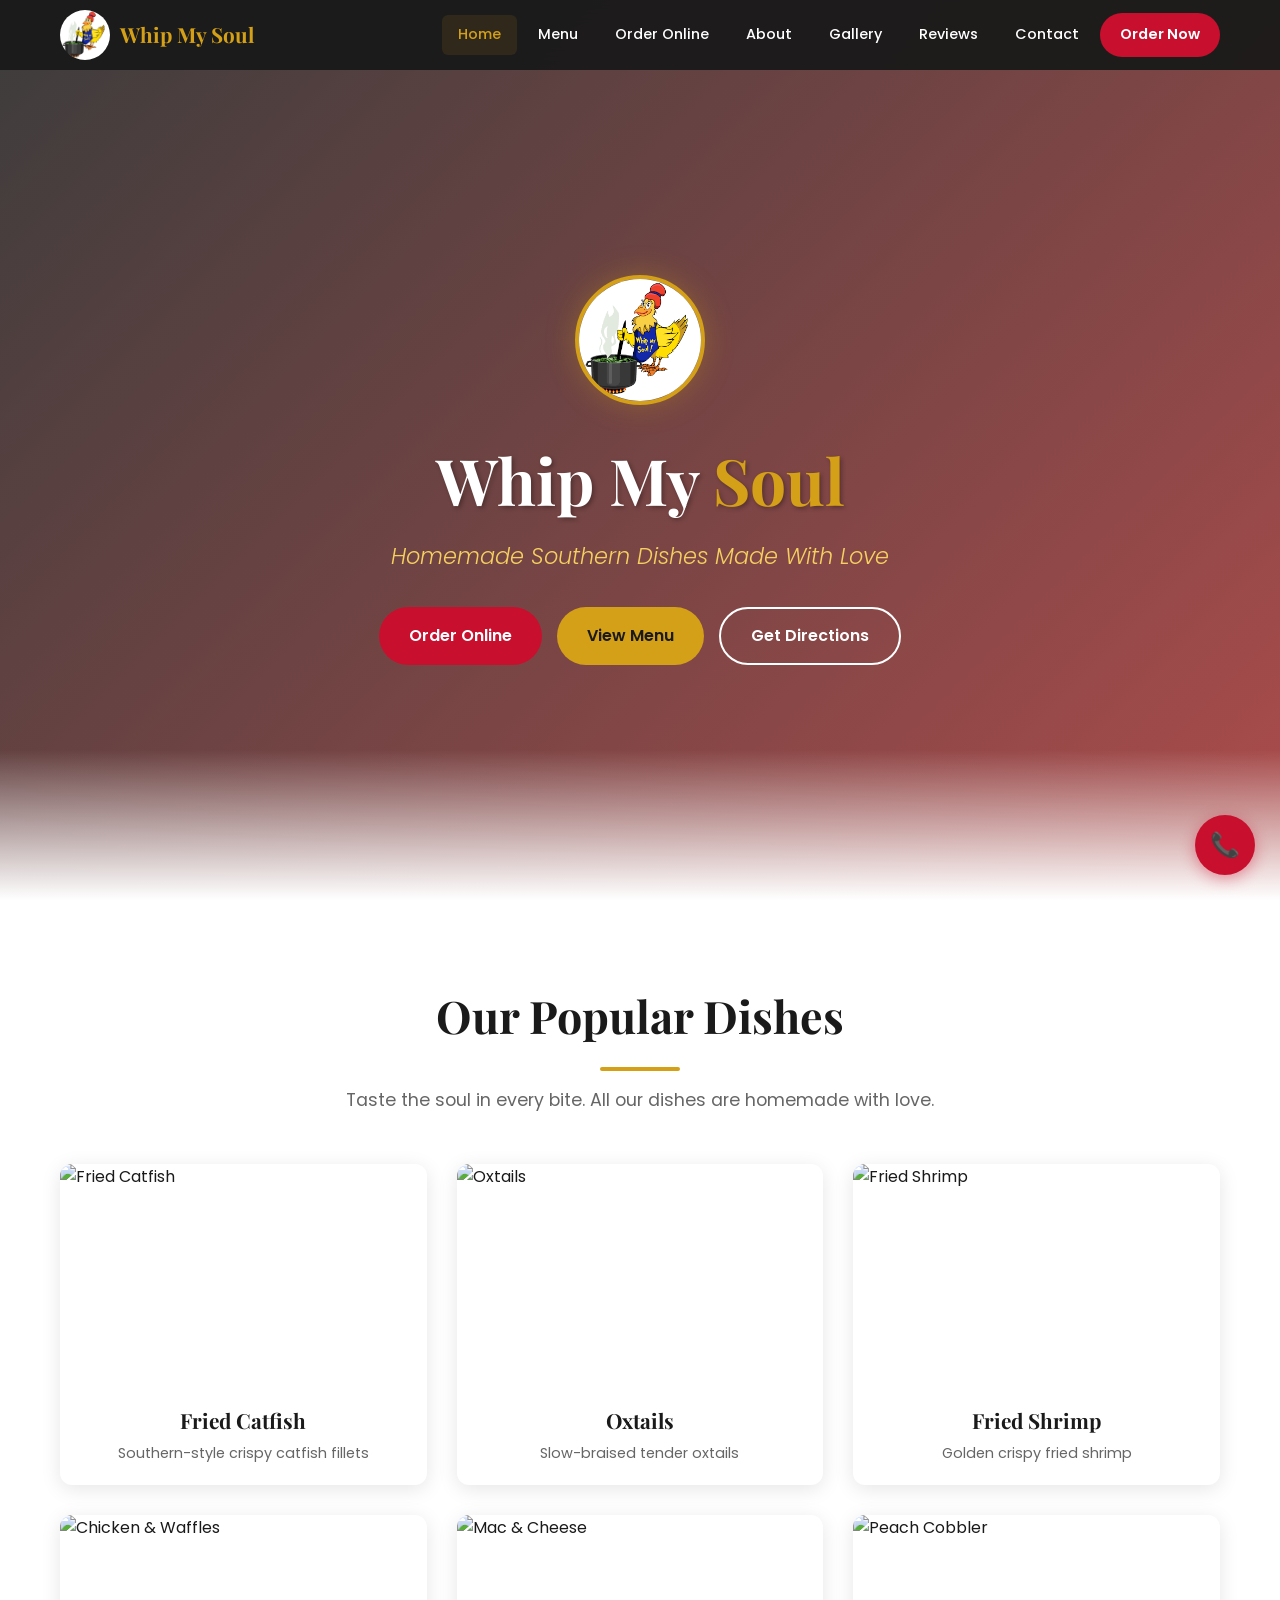
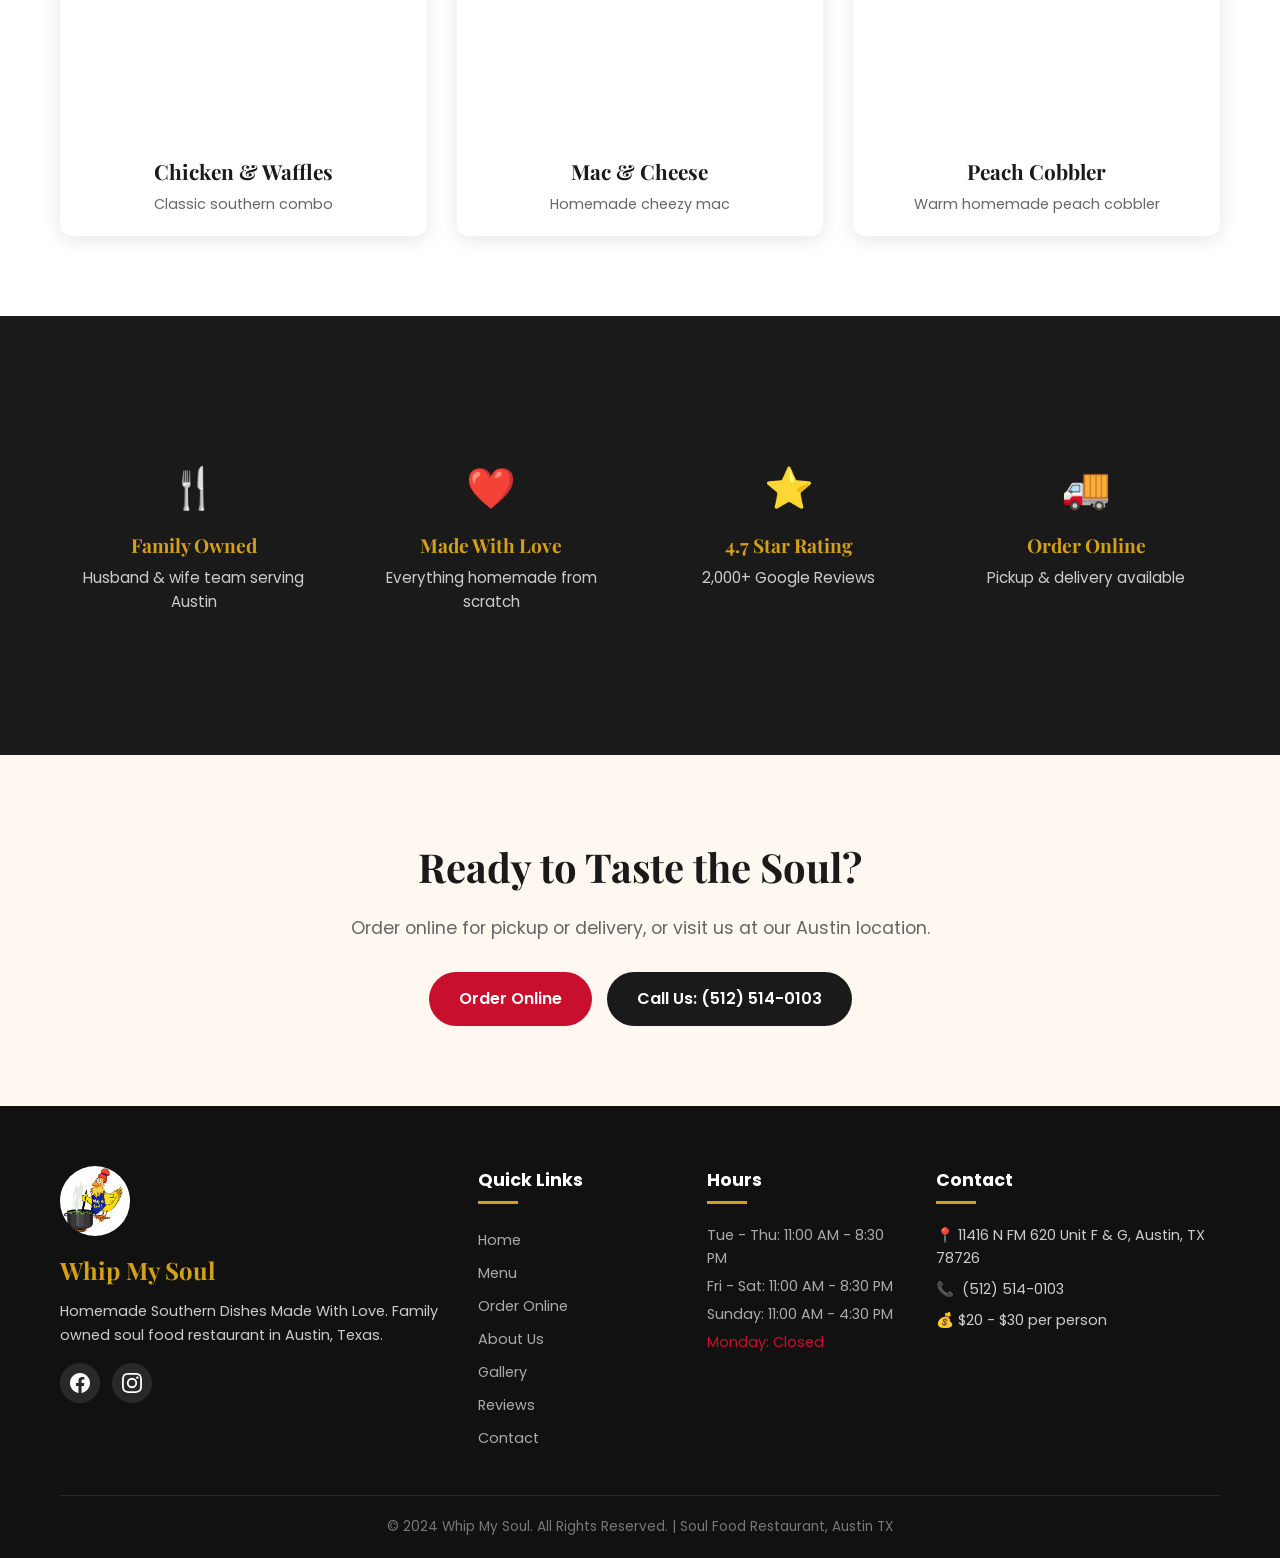
==== commit d14f3e9e: "Connect admin page to main website via shared localStorage data layer - Extract defaultData, getData" ====
--- a/index.html
+++ b/index.html
@@ -70,60 +70,7 @@
         <p>Taste the soul in every bite. All our dishes are homemade with love.</p>
       </div>
       <div class="dishes-grid">
-        <div class="dish-card">
-          <div class="dish-card-img-wrapper">
-            <img src="https://images.unsplash.com/photo-1567620905732-2d1ec7ab7445?w=600&q=80" alt="Fried Catfish" class="dish-card-img">
-          </div>
-          <div class="dish-card-body">
-            <h3>Fried Catfish</h3>
-            <p>Southern-style crispy catfish fillets</p>
-          </div>
-        </div>
-        <div class="dish-card">
-          <div class="dish-card-img-wrapper">
-            <img src="https://images.unsplash.com/photo-1544025162-d76694265947?w=600&q=80" alt="Oxtails" class="dish-card-img">
-          </div>
-          <div class="dish-card-body">
-            <h3>Oxtails</h3>
-            <p>Slow-braised tender oxtails</p>
-          </div>
-        </div>
-        <div class="dish-card">
-          <div class="dish-card-img-wrapper">
-            <img src="https://images.unsplash.com/photo-1565680018434-b513d5e5fd47?w=600&q=80" alt="Fried Shrimp" class="dish-card-img">
-          </div>
-          <div class="dish-card-body">
-            <h3>Fried Shrimp</h3>
-            <p>Golden crispy fried shrimp</p>
-          </div>
-        </div>
-        <div class="dish-card">
-          <div class="dish-card-img-wrapper">
-            <img src="https://images.unsplash.com/photo-1562967914-608f82629710?w=600&q=80" alt="Chicken & Waffles" class="dish-card-img">
-          </div>
-          <div class="dish-card-body">
-            <h3>Chicken & Waffles</h3>
-            <p>Classic southern combo</p>
-          </div>
-        </div>
-        <div class="dish-card">
-          <div class="dish-card-img-wrapper">
-            <img src="https://images.unsplash.com/photo-1598515214211-89d3c73ae83b?w=600&q=80" alt="Mac & Cheese" class="dish-card-img">
-          </div>
-          <div class="dish-card-body">
-            <h3>Mac & Cheese</h3>
-            <p>Homemade cheezy mac</p>
-          </div>
-        </div>
-        <div class="dish-card">
-          <div class="dish-card-img-wrapper">
-            <img src="https://images.unsplash.com/photo-1568571780765-9276ac8b75a2?w=600&q=80" alt="Peach Cobbler" class="dish-card-img">
-          </div>
-          <div class="dish-card-body">
-            <h3>Peach Cobbler</h3>
-            <p>Warm homemade peach cobbler</p>
-          </div>
-        </div>
+        <!-- Dynamically rendered from localStorage by js/data.js -->
       </div>
     </div>
   </section>
@@ -199,11 +146,8 @@
         </div>
         <div>
           <h4>Hours</h4>
-          <div class="footer-links">
-            <p style="color:#aaa;font-size:0.9rem;margin-bottom:5px;">Tue - Thu: 11AM - 8:30PM</p>
-            <p style="color:#aaa;font-size:0.9rem;margin-bottom:5px;">Fri - Sat: 11AM - 8:30PM</p>
-            <p style="color:#aaa;font-size:0.9rem;margin-bottom:5px;">Sunday: 11AM - 4:30PM</p>
-            <p style="color:var(--primary);font-size:0.9rem;">Monday: Closed</p>
+          <div class="footer-links" id="footer-hours">
+            <!-- Dynamically rendered from localStorage by js/data.js -->
           </div>
         </div>
         <div class="footer-contact">
@@ -224,6 +168,7 @@
     &#128222;
   </a>
 
-  <script src="js/main.js"></script>
+  <script src="js/data.js" defer></script>
+  <script src="js/main.js" defer></script>
 </body>
 </html>
